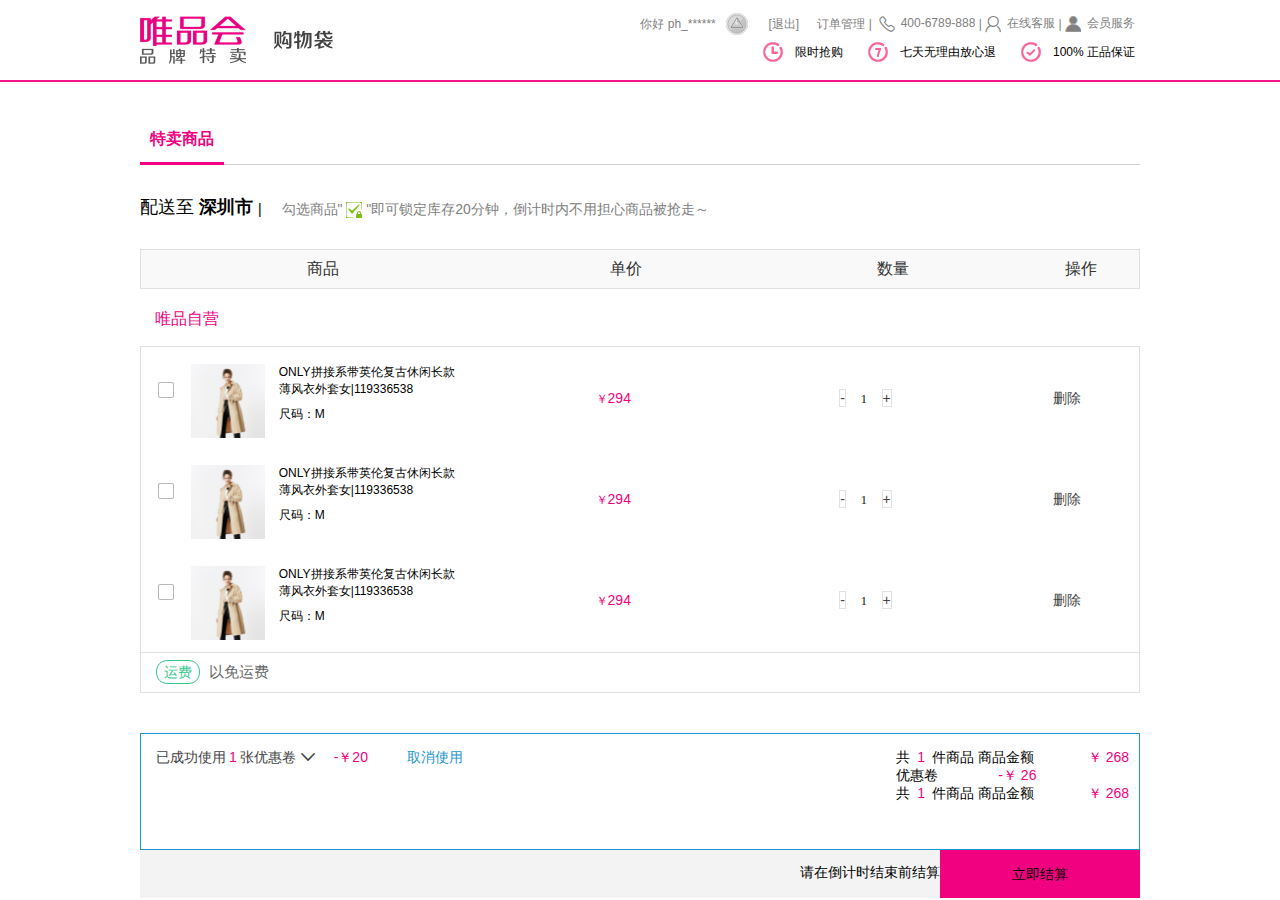
==== cart.html @ 9ded28b0 "123" ====
<!DOCTYPE html>
<html lang="en">
<head>
    <meta charset="UTF-8">
    <meta http-equiv="X-UA-Compatible" content="IE=edge">
    <meta name="viewport" content="width=device-width, initial-scale=1.0">
    <title>cart</title>
    <link rel="stylesheet" href="./css/reset.css">
    <link rel="stylesheet" href="./css/cart.css">
    <link rel="stylesheet" href="./font/iconfont.css">
  
</head>
<body>
    <div class="header container">
      <div class="c-logo">
          <a href="#">
              <img src="./images/cartHeader.png" alt="">
          </a>
      </div>
      <div class="c-nav">
          <div class="nav-top">
              <div class="head-login">
                  <span>你好 
                  <a href="#">ph_******</a>
                  <a href="" class="a"></a>
                  <a href="#" class="b">[退出]</a>
                  <a href="#" class="d">订单管理</a>
                </span>
                  <span>|</span>
                  <span></span>
                  <span><span class="iconfont icon-dianhua itif"></span><a href="">400-6789-888</a></span>
                  <span>|</span>
                  <span><span class="iconfont icon-yonghu itif"></span><a href="#">在线客服</a></span>
                  <span>|</span>
                  <span><span class="iconfont icon-wodedangxuan itif"></span><a href="#">会员服务</a></span></a></span>              
              </div>
          </div>
          <div class="nav-bottom">
            <ul>
                <li><span></span><span>100% 正品保证</span></li>
                <li><span></span><span>七天无理由放心退</span></li>
                <li><span></span><span>限时抢购</span></li>
            </ul>
          </div>
      </div>
    </div>  
    <p class="line"></p>
    <div class="body container">
        <div class="b-head">
          <a href="#"> <span>特卖商品</span></a>
        </div>
        <div class="b-title">
            <span class="adress">配送至
                <em>深圳市</em>
            </span>
            <span>|</span>
             <p>勾选商品" <img src="./images/checked.png" alt=""> "即可锁定库存20分钟，倒计时内不用担心商品被抢走～
             </p>
        </div>
        <div class="b-nav">
            <ul>
                <li><span>商品</span></li>
                <li><span>单价</span></li>
                <li><span>数量</span></li>
                <li><span>操作</span></li>
            </ul>
        </div>
        <div class="b-h1">唯品自营</div>
        <div class="b-table">
            <table>
                <tbody>
                    <tr>
                        <td>
                            <div class="goods">
                                <div class="checkbox">
                                   <label for=""></label>
                                </div>
                                <div class="inst">
                                   <a href="">
                                       <img src="./images/15.jpg" alt="">
                                   </a>
                                </div>
                                   <!-- <div class="bigimg"></div> -->
                                   <div class="product-info">
                                       <h3><a href="">ONLY拼接系带英伦复古休闲长款</br>薄风衣外套女|119336538</a></h3>
                                       <p class="product-size">尺码：M</p>
                                   </div>
                                
                            </div>
                        </td>
                        <td class="price">
                            <span>￥</span><strong>294</strong>     
                        </td>
                        <td class="account">
                           <div>
                               <a href="">-</a>
                              <input type="text" name="" id="" value="1">
                               <a href="">+</a>
                           </div>
                          
                        </td>
                        <td class="del">
                           <div><a href="">删除</a></div>
                        </td>
                    </tr>
                    <tr>
                        <td>
                            <div class="goods">
                                <div class="checkbox">
                                   <label for=""></label>
                                </div>
                                <div class="inst">
                                   <a href="">
                                       <img src="./images/15.jpg" alt="">
                                   </a>
                                </div>
                                   <!-- <div class="bigimg"></div> -->
                                   <div class="product-info">
                                       <h3><a href="">ONLY拼接系带英伦复古休闲长款</br>薄风衣外套女|119336538</a></h3>
                                       <p class="product-size">尺码：M</p>
                                   </div>
                                
                            </div>
                        </td>
                        <td class="price">
                            <span>￥</span><strong>294</strong>     
                        </td>
                        <td class="account">
                           <div>
                               <a href="">-</a>
                              <input type="text" name="" id="" value="1">
                               <a href="">+</a>
                           </div>
                          
                        </td>
                        <td class="del">
                           <div><a href="">删除</a></div>
                        </td>
                    </tr>
                    <tr>
                        <td>
                            <div class="goods">
                                <div class="checkbox">
                                   <label for=""></label>
                                </div>
                                <div class="inst">
                                   <a href="">
                                       <img src="./images/15.jpg" alt="">
                                   </a>
                                </div>
                                   <!-- <div class="bigimg"></div> -->
                                   <div class="product-info">
                                       <h3><a href="">ONLY拼接系带英伦复古休闲长款</br>薄风衣外套女|119336538</a></h3>
                                       <p class="product-size">尺码：M</p>
                                   </div>
                                
                            </div>
                        </td>
                        <td class="price">
                            <span>￥</span><strong>294</strong>     
                        </td>
                        <td class="account">
                           <div>
                               <a href="">-</a>
                              <input type="text" name="" id="" value="1">
                               <a href="">+</a>
                           </div>
                          
                        </td>
                        <td class="del">
                           <div><a href="">删除</a></div>
                        </td>
                    </tr>
                </tbody>
            </table>
        </div>
        <div class="yunfei">
            <span>运费</span>
            <div>以免运费</div>
        </div>
        <div class="jiesuan">
            <div class="juan1   clearfix">
            <div class="juan">
                 <div>
                     <a href=""><span>已成功使用<span class="aa">1</span>张优惠卷</span><span class="iconfont   icon-xiajiantou xiala"></span></a>
                 </div>
                 <div class="reprice">
                    <span>-￥20</span>
                    <a href="" class="rel">取消使用</a>
                  
                </div>
            </div>
            
            <div class="relprice">
                <div class="aaa">
                <span>共
                    <span>1</span>
                    <span>件商品  商品金额</span>
                </span>
                <span class="shiji">
                    <span>￥</span>
                    <span>268</span>
                </span>
            </div>
            <div class="aaa">
                <span>优惠卷
                    <span></span>
                    <span></span>
                </span>
                <span class="shiji">
                    <span>-￥</span>
                    <span>26</span>
                </span>
            </div>
            <div class="aaa">
                <span>共
                    <span>1</span>
                    <span>件商品  商品金额</span>
                </span>
                <span class="shiji">
                    <span>￥</span>
                    <span>268</span>
                </span>
            </div>
            </div>
           
        </div>
       
        </div>
        <div> 
      
            <div class="jiaoqian"><span>    
                请在倒计时结束前结算
            </span>
            </div>

            <div class="JI">
               立即结算
            </div>
        </div>
    </div>
   
</body>

</html>
---- css/cart.css ----
.container {
  position: relative;
  margin: 0 auto;
  width: 1000px;
}

.header {
  height: 80px;
  /*   background-color: royalblue; */
}

.line {
  display: block;
  margin-bottom: 30px;
  height: 1px;
  width: 100%;
  border-top: 2px solid #f3168a;
  background-color: #fff;
}

.c-logo a img {
  float: left;
  padding: 16px 0 12px;
}

.c-nav {
  float: right;
}

.nav-top {
  display: inline-block;
  vertical-align: top;
  word-spacing: normal;
  letter-spacing: normal;
  font-size: 12px;
  line-height: 26px;
}

.nav-top .head-login span {
  text-align: center;
  display: inline-block;
  overflow: hidden;
}

.a {
  margin-left: 5px;
  display: inline-block;
  background: url(../images/car-elf.png);
  background-position: -372px -253px;
  width: 26px;
  height: 26px;
  vertical-align: top;
}

.b {
  margin-left: 15px;
  color: grey;
}

.d {
  margin-left: 15px;
  color: grey;
}

.head-login {
  padding-top: 10px;
  padding-right: 5px;
  height: 18px;
  color: grey;
}

.head-login span {
  color: grey;
  line-height: 26px;
}

.head-login span a {
  color: grey;
}

.itif {
  display: inline-block;
  font-size: 12px;
  margin-right: 6px;
  color: grey;
  text-align: center;
  vertical-align: middle;
}

.nav-bottom {
  position: absolute;
  right: -20px;
}

.nav-bottom ul {
  display: block;
  list-style-type: disc;
  margin-block-start: 1em;
  margin-block-end: 1em;
  margin-inline-start: 0px;
  margin-inline-end: 0px;
  padding-inline-start: 40px;
}

.nav-bottom ul li {
  float: right;
  font-size: 12px;
}

.nav-bottom ul li:first-child span:first-child {
  display: inline-block;
  line-height: 1;
  margin-right: 12px;
  vertical-align: top;
  font-size: 20px;
  color: #f66a96;
  vertical-align: top;
  background-image: url(../images/car-elf.png);
  background-position: -587px -145px;
  width: 20px;
  height: 20px;
}

.nav-bottom ul li:nth-child(2) span:first-child {
  display: inline-block;
  line-height: 1;
  margin-right: 12px;
  vertical-align: top;
  font-size: 20px;
  color: #f66a96;
  background-image: url(../images/car-elf.png);
  background-position: -432px -253px;
  width: 20px;
  height: 20px;
}

.nav-bottom ul li:last-child span:first-child {
  display: inline-block;
  background-image: url(../images/car-elf.png);
  background-position: -587px -169px;
  width: 20px;
  height: 20px;
  line-height: 1;
  margin-right: 12px;
  vertical-align: top;
  font-size: 20px;
  color: #f66a96;
}

.nav-bottom ul li span:last-child {
  display: inline-block;
  vertical-align: top;
  line-height: 20px;
  margin-right: 25px;
  white-space: nowrap;
}

.body .b-head {
  border-bottom: 1px solid #d0d0d0;
  margin-bottom: 30px;
  font-weight: 700;
}

.body .b-head a {
  position: relative;
  bottom: -1px;
  display: inline-block;
  font-size: 16px;
  color: #333;
  padding: 15px 10px;
  margin-right: 10px;
  color: #f10180;
  padding-bottom: 12px;
  border-bottom: 3px solid #f10180;
}

.body .b-head a span {
  color: #f10180;
}

.body .b-title {
  margin-bottom: 30px;
}

.body .b-title .adress {
  font-size: 18px;
  vertical-align: bottom;
  height: 25px;
  max-width: 460px;
  overflow: hidden;
  text-overflow: ellipsis;
  overflow: hidden;
}

.body .b-title .adress em {
  font-weight: 600;
}

.body .b-title p {
  display: inline-block;
  padding-left: 16px;
  font-size: 14px;
  color: grey;
}

.b-nav ul {
  border: 1px solid #e0e0e0;
  height: 38px;
  line-height: 38px;
  background-color: #f9f9f9;
}

.b-nav ul li {
  float: left;
}

.b-nav ul li:first-child {
  padding-left: 15px;
  width: 333px;
  color: #333;
  font-size: 16px;
  text-align: center;
  height: 38px;
}

.b-nav ul li:nth-child(2) {
  width: 274px;
  color: #333;
  font-size: 16px;
  text-align: center;
  height: 38px;
}

.b-nav ul li:nth-child(3) {
  width: 260px;
  color: #333;
  font-size: 16px;
  text-align: center;
  height: 38px;
}

.b-nav ul li:last-child {
  width: 115px;
  color: #333;
  font-size: 16px;
  text-align: center;
  height: 38px;
}

.b-h1 {
  font-family: MicrosoftYaHei;
  font-size: 16px;
  color: #f10180;
  padding: 20px 15px 16px 15px;
}

table {
  border: 1px solid #e0e0e0;
}

table .goods {
  padding-left: 15px;
  width: 333px;
  padding-top: 15px;
  margin-bottom: 10px;
}

table .goods .checkbox {
  display: inline-block;
}

table .goods .checkbox label {
  display: inline-block;
  background-image: url(../images/car-elf.png);
  background-position: -479px -253px;
  width: 19px;
  height: 16px;
  margin-right: 10px;
  padding: 5px 0 2px;
  cursor: pointer;
}

table .goods .inst {
  display: inline-block;
  padding-right: 10px;
}

table .goods .inst a {
  display: inline-block;
  width: 74px;
  height: 74px;
}

table .goods .inst a img {
  width: 74px;
  height: 74px;
}

table .goods .product-info {
  vertical-align: top;
  display: inline-block;
  font-size: 12px;
}

table .goods .product-info h3 {
  color: #333;
}

table .goods .product-info h3 a {
  color: #000;
}

table .goods .product-info h3 a:hover {
  color: #f10180;
}

table .goods .product-info p {
  padding-top: 8px;
}

table .price {
  width: 274px;
  text-align: center;
  color: #f10180;
}

table .price span {
  font-size: 12px;
}

table .account div {
  width: 260px;
  text-align: center;
}

table .account div a {
  border: 1px  solid  #e3e2e2;
  width: 22px;
  height: 22px;
}

table .account div input {
  width: 28px;
  height: 22px;
  text-align: center;
  line-height: 22px;
  color: #272525;
  background-color: #fff;
  font-family: 'Microsoft Yahei';
  border: none;
}

table .del {
  width: 160px;
  text-align: center;
}

.yunfei {
  padding: 10px 15px;
  border: 1px solid #e0e0e0;
  border-top: 0;
}

.yunfei span {
  border: 1px solid #36c88e;
  border-radius: 11px;
  color: #36c88e;
  padding: 3px 7px;
  min-width: 0;
}

.yunfei div {
  display: inline-block;
  font-family: MicrosoftYaHei;
  font-size: 15px;
  color: #666;
  padding-left: 5px;
}

.jiesuan {
  box-sizing: border-box;
  padding-top: 40px;
}

.jiesuan .juan1 {
  border: 1px solid  #1d94d1;
}

.jiesuan .juan {
  float: left;
}

.jiesuan .juan div:first-child {
  padding: 15px 0 0 15px;
  display: inline-block;
}

.jiesuan .juan div:first-child .aa {
  margin-right: 3px;
  margin-left: 3px;
  color: #f10180;
  height: 32px;
}

.jiesuan .juan div:first-child .xiala {
  margin-right: 5px;
  margin-left: 5px;
  font-size: 14px;
  height: 32px;
}

.jiesuan .juan div:last-child {
  display: inline-block;
}

.jiesuan .juan div:last-child span:first-child {
  vertical-align: top;
  font-size: 14px;
  margin-left: 10px;
  color: #f10180;
  height: 32px;
}

.jiesuan .juan div:last-child a {
  margin-left: 35px;
  color: #1d94d1;
}

.jiesuan .relprice {
  float: right;
  padding: 15px 0 0 15px;
  height: 100px;
}

.jiesuan .relprice span:first-child span:first-child {
  color: #f10180;
  margin-right: 3px;
  margin-left: 3px;
}

.jiesuan .relprice .shiji {
  padding-left: 50px;
  padding-right: 10px;
  color: #f10180;
}

.jiaoqian {
  text-align: right;
  /*  box-sizing: border-box; */
  float: left;
  padding: 14px 0 14px 0;
  width: 80%;
  height: 20px;
  /*  border: 1px solid #e2e1e1; */
  background-color: #f3f3f3;
}

.JI {
  float: right;
  top: -1px;
  right: -1px;
  width: 20%;
  height: 48px;
  line-height: 48px;
  text-align: center;
  border-radius: 0;
  z-index: 1;
  background-color: #f10180;
  /*  border: 1px solid #f10180; */
}
---- font/iconfont.css ----
@font-face {font-family: "iconfont";
  src: url('iconfont.eot?t=1614683102384'); /* IE9 */
  src: url('iconfont.eot?t=1614683102384#iefix') format('embedded-opentype'), /* IE6-IE8 */
  url('[data-uri]') format('woff2'),
  url('iconfont.woff?t=1614683102384') format('woff'),
  url('iconfont.ttf?t=1614683102384') format('truetype'), /* chrome, firefox, opera, Safari, Android, iOS 4.2+ */
  url('iconfont.svg?t=1614683102384#iconfont') format('svg'); /* iOS 4.1- */
}

.iconfont {
  font-family: "iconfont" !important;
  font-size: 16px;
  font-style: normal;
  -webkit-font-smoothing: antialiased;
  -moz-osx-font-smoothing: grayscale;
}

.icon-42:before {
  content: "\e627";
}

.icon-yonghu:before {
  content: "\e611";
}

.icon-erweima:before {
  content: "\e61a";
}

.icon-shipin:before {
  content: "\e607";
}

.icon-icon-test:before {
  content: "\e640";
}

.icon-dianhua:before {
  content: "\e660";
}

.icon-zuojiantou:before {
  content: "\e641";
}

.icon-zuojiantou-copy:before {
  content: "\e7b1";
}

.icon-iconfront-:before {
  content: "\e60b";
}

.icon-xiajiantou:before {
  content: "\e649";
}

.icon-faxian:before {
  content: "\e746";
}

.icon-jiahao:before {
  content: "\e626";
}

.icon-ic_arrow_r:before {
  content: "\e601";
}

.icon-gengduo:before {
  content: "\e652";
}

.icon-dingdan-:before {
  content: "\e637";
}

.icon-fujinmendian:before {
  content: "\e66c";
}

.icon-dianzan:before {
  content: "\e603";
}

.icon-shouye:before {
  content: "\e622";
}

.icon-search:before {
  content: "\e680";
}

.icon-tuichu:before {
  content: "\e7b0";
}

.icon-wodedangxuan:before {
  content: "\e608";
}

.icon-ziyuan:before {
  content: "\e621";
}

.icon-fenlei:before {
  content: "\e620";
}
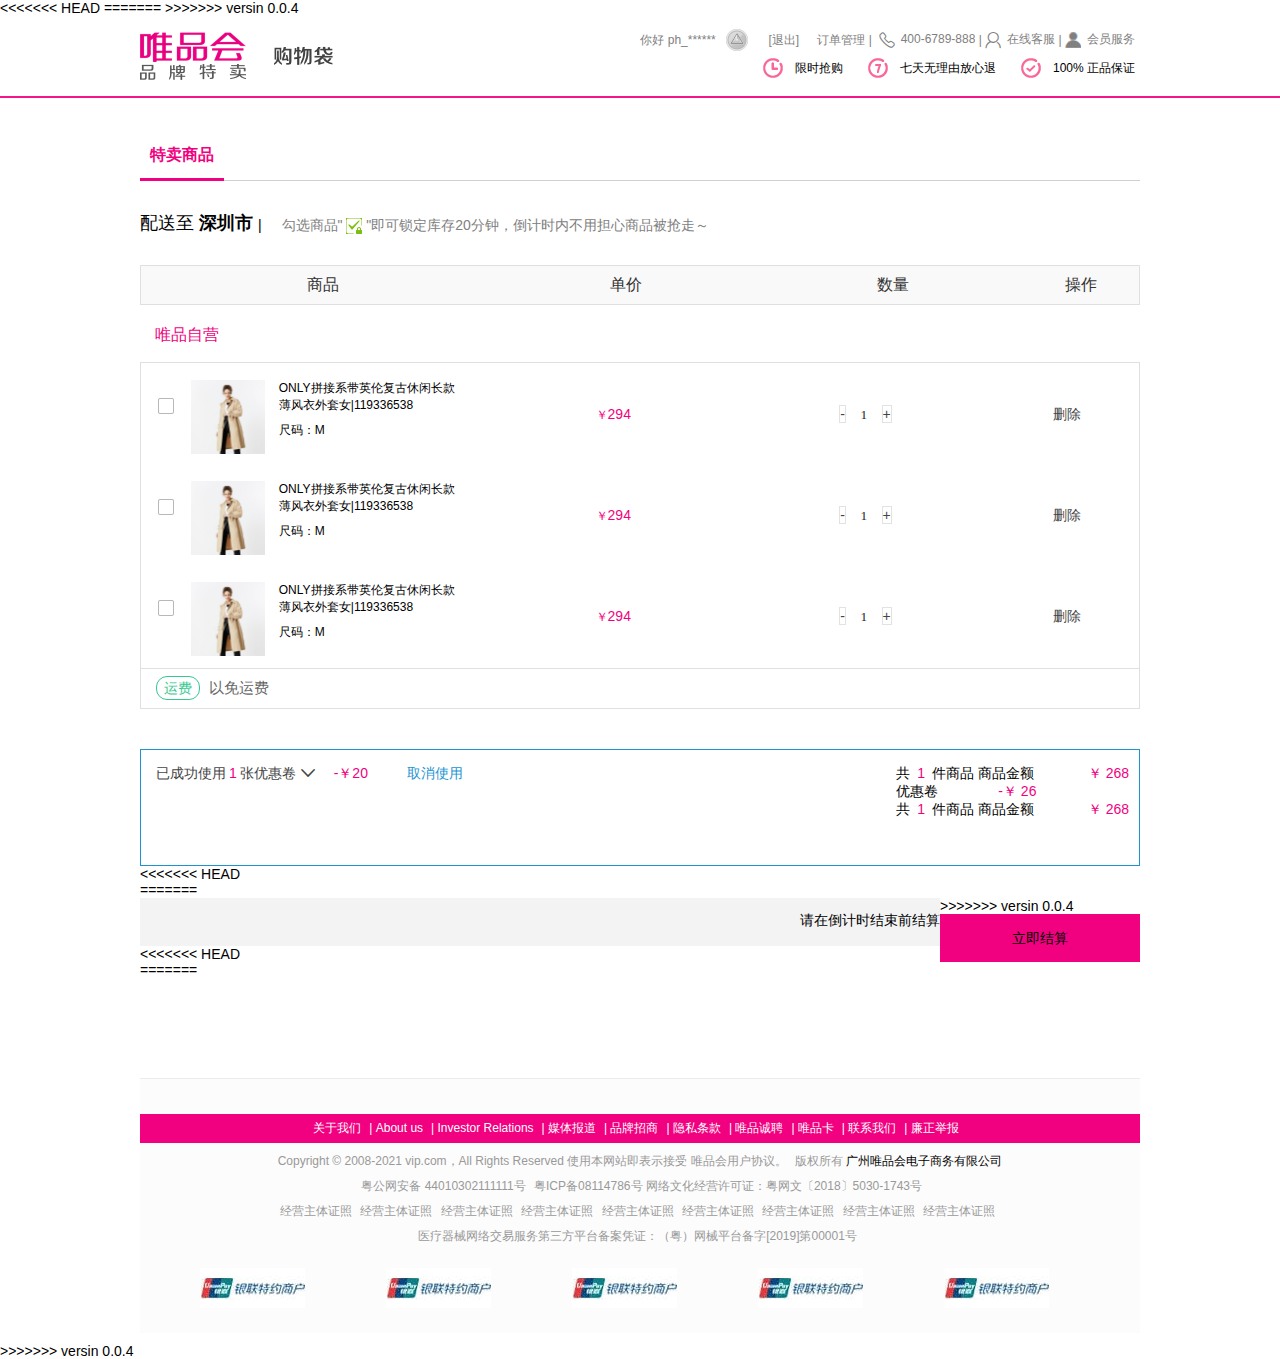
==== commit 8459be90: "VIP version-0.0.5" ====
--- a/cart.html
+++ b/cart.html
@@ -8,6 +8,10 @@
     <link rel="stylesheet" href="./css/reset.css">
     <link rel="stylesheet" href="./css/cart.css">
     <link rel="stylesheet" href="./font/iconfont.css">
+<<<<<<< HEAD
+=======
+    <link rel="stylesheet" href="./css/footer.css">
+>>>>>>> versin 0.0.4
   
 </head>
 <body>
@@ -227,7 +231,11 @@
         </div>
        
         </div>
+<<<<<<< HEAD
         <div> 
+=======
+        <div class="payfor"> 
+>>>>>>> versin 0.0.4
       
             <div class="jiaoqian"><span>    
                 请在倒计时结束前结算
@@ -238,8 +246,82 @@
                立即结算
             </div>
         </div>
+<<<<<<< HEAD
     </div>
    
+=======
+
+
+        <div class=" message">
+            <div class="promises-pic">
+       
+            </div>
+            <div class="promises-pic2">
+
+            </div>
+            <div class="promises-pic3">
+
+            </div>
+       
+       
+          </div>
+       
+    </div>
+  
+
+
+    <div class="footer-infor container">
+        <p class="footer-infor-link">
+            <a target="_blank" href="javascript:void(0);" title="关于我们">关于我们</a>|
+            <a target="_blank" href="javascript:void(0);" title="About us">About us</a>|
+            <a target="_blank" href="javascript:void(0);" title="Investor Relations">Investor Relations</a>|
+            <a target="_blank" href="javascript:void(0);" title="媒体报道">媒体报道</a>|
+            <a target="_blank" href="javascript:void(0);" title="品牌招商">品牌招商</a>|
+            <a target="_blank" href="javascript:void(0);" title="隐私条款">隐私条款</a>|
+            <a target="_blank" href="javascript:void(0);" title="唯品诚聘">唯品诚聘</a>|
+            <a target="_blank" href="javascript:void(0);" title="唯品卡">唯品卡</a>|
+            <a target="_blank" title="联系我们" href="javascript:void(0);">联系我们</a>|
+            <a target="_blank" title="廉正举报" href="javascript:void(0);">廉正举报</a>
+        </p>
+        <p class="footer-infor-txt">
+            <span class="s1">
+                Copyright © 2008-2021 vip.com，All Rights Reserved
+                使用本网站即表示接受
+            </span>
+            <a href="">唯品会用户协议。</a>
+            <span class="s1">版权所有</span>
+            <span>广州唯品会电子商务有限公司</span>
+        </p>
+        <p class="footer-infor-txt txt2">
+            <img src="https://a.vpimg4.com/upload/actpics/act/sp/police_icon.png" alt="">
+            <a href="javascript:void(0);">粤公网安备 44010302111111号</a>
+            <span>粤ICP备08114786号</span>
+            <span>网络文化经营许可证：粤网文〔2018〕5030-1743号</span>
+        </p>
+        <p class="footer-infor-txt">
+            <a href="javascript:void(0);">经营主体证照</a>
+            <a href="javascript:void(0);">经营主体证照</a>
+            <a href="javascript:void(0);">经营主体证照</a>
+            <a href="javascript:void(0);">经营主体证照</a>
+            <a href="javascript:void(0);">经营主体证照</a>
+            <a href="javascript:void(0);">经营主体证照</a>
+            <a href="javascript:void(0);">经营主体证照</a>
+            <a href="javascript:void(0);">经营主体证照</a>
+            <a href="javascript:void(0);">经营主体证照</a>
+        </p>
+        <p class="footer-infor-txt">
+            <a href="javascript:void(0);">医疗器械网络交易服务第三方平台备案凭证：（粤）网械平台备字[2019]第00001号</a>
+        </p>
+        <p class="footer_img">
+            <a href="javascript:void(0);"><i class="fot_img1"></i></a>
+            <a href="javascript:void(0);"><i class="fot_img2"></i></a>
+            <a href="javascript:void(0);"><i class="fot_img2"></i></a>
+            <a href="javascript:void(0);"><i class="fot_img2"></i></a>
+            <a href="javascript:void(0);"><i class="fot_img2"></i></a>
+            <a href="javascript:void(0);"><i class="fot_img3"></i></a>
+        </p>
+    </div>
+>>>>>>> versin 0.0.4
 </body>
 
 </html>--- a/css/footer.css
+++ b/css/footer.css
@@ -0,0 +1,65 @@
+
+
+.footer-infor{
+    margin-top: 100px;
+    border-top: 1px solid #ebebeb;
+    background-color: #fcfcfc;
+    font-size: 12px;
+}
+
+.footer-infor-link{
+    height: 29px;
+    background-color: #F10180;
+    margin: 0 auto;
+    line-height: 29px;
+    text-align: center;
+    color: #ffffff;
+    margin-top: 35px;
+}
+.footer-infor-link a{
+    color: #ffffff;
+    margin-right: 8px;
+}
+.footer-infor-txt{
+    text-align: center;
+    height: 15px;
+    margin: 10px auto;
+}
+.footer-infor-txt a{
+    margin-right: 5px;
+    color: #999999;
+}
+.footer-infor-txt img{
+    position: relative;
+    top: 2px;
+}
+.footer-infor-txt a:hover{
+    color: #F10180;
+}
+.footer-infor-txt .s1{
+    color: #999999;
+}
+.footer-infor-txt span{
+    color: #000000;
+}
+.txt2 span{
+    color: #999999;
+}
+.footer_img .fot_img1,.fot_img2,.fot_img3
+.fot_img4,.fot_img5{
+    display: block;
+    float: left;
+    height: 40px;
+    background: url(../images/footer-hash-3de6f1ae.png);
+    background-repeat: no-repeat;
+    width: 106px;
+    margin: 15px 40px;
+}
+.footer_img{
+    width: 960px;
+    height: 80px;
+    line-height: 80px;
+    display: block;
+    margin: 10px auto;
+    text-align: center;
+}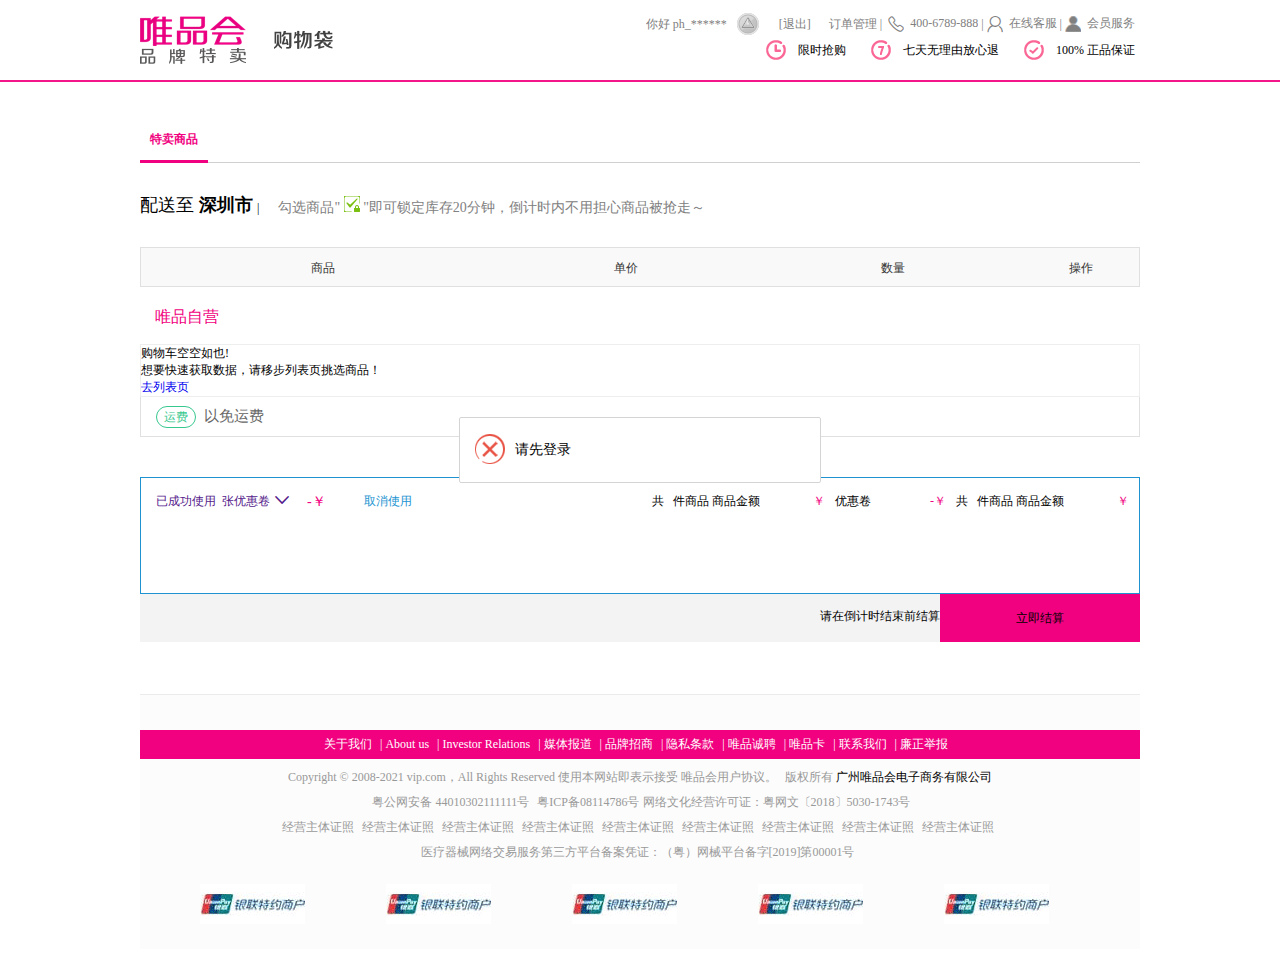
==== commit 1798e64b: "version 1.1.0" ====
--- a/cart.html
+++ b/cart.html
@@ -8,16 +8,13 @@
     <link rel="stylesheet" href="./css/reset.css">
     <link rel="stylesheet" href="./css/cart.css">
     <link rel="stylesheet" href="./font/iconfont.css">
-<<<<<<< HEAD
-=======
     <link rel="stylesheet" href="./css/footer.css">
->>>>>>> versin 0.0.4
   
 </head>
 <body>
     <div class="header container">
       <div class="c-logo">
-          <a href="#">
+          <a href="index.html">
               <img src="./images/cartHeader.png" alt="">
           </a>
       </div>
@@ -71,112 +68,7 @@
         </div>
         <div class="b-h1">唯品自营</div>
         <div class="b-table">
-            <table>
-                <tbody>
-                    <tr>
-                        <td>
-                            <div class="goods">
-                                <div class="checkbox">
-                                   <label for=""></label>
-                                </div>
-                                <div class="inst">
-                                   <a href="">
-                                       <img src="./images/15.jpg" alt="">
-                                   </a>
-                                </div>
-                                   <!-- <div class="bigimg"></div> -->
-                                   <div class="product-info">
-                                       <h3><a href="">ONLY拼接系带英伦复古休闲长款</br>薄风衣外套女|119336538</a></h3>
-                                       <p class="product-size">尺码：M</p>
-                                   </div>
-                                
-                            </div>
-                        </td>
-                        <td class="price">
-                            <span>￥</span><strong>294</strong>     
-                        </td>
-                        <td class="account">
-                           <div>
-                               <a href="">-</a>
-                              <input type="text" name="" id="" value="1">
-                               <a href="">+</a>
-                           </div>
-                          
-                        </td>
-                        <td class="del">
-                           <div><a href="">删除</a></div>
-                        </td>
-                    </tr>
-                    <tr>
-                        <td>
-                            <div class="goods">
-                                <div class="checkbox">
-                                   <label for=""></label>
-                                </div>
-                                <div class="inst">
-                                   <a href="">
-                                       <img src="./images/15.jpg" alt="">
-                                   </a>
-                                </div>
-                                   <!-- <div class="bigimg"></div> -->
-                                   <div class="product-info">
-                                       <h3><a href="">ONLY拼接系带英伦复古休闲长款</br>薄风衣外套女|119336538</a></h3>
-                                       <p class="product-size">尺码：M</p>
-                                   </div>
-                                
-                            </div>
-                        </td>
-                        <td class="price">
-                            <span>￥</span><strong>294</strong>     
-                        </td>
-                        <td class="account">
-                           <div>
-                               <a href="">-</a>
-                              <input type="text" name="" id="" value="1">
-                               <a href="">+</a>
-                           </div>
-                          
-                        </td>
-                        <td class="del">
-                           <div><a href="">删除</a></div>
-                        </td>
-                    </tr>
-                    <tr>
-                        <td>
-                            <div class="goods">
-                                <div class="checkbox">
-                                   <label for=""></label>
-                                </div>
-                                <div class="inst">
-                                   <a href="">
-                                       <img src="./images/15.jpg" alt="">
-                                   </a>
-                                </div>
-                                   <!-- <div class="bigimg"></div> -->
-                                   <div class="product-info">
-                                       <h3><a href="">ONLY拼接系带英伦复古休闲长款</br>薄风衣外套女|119336538</a></h3>
-                                       <p class="product-size">尺码：M</p>
-                                   </div>
-                                
-                            </div>
-                        </td>
-                        <td class="price">
-                            <span>￥</span><strong>294</strong>     
-                        </td>
-                        <td class="account">
-                           <div>
-                               <a href="">-</a>
-                              <input type="text" name="" id="" value="1">
-                               <a href="">+</a>
-                           </div>
-                          
-                        </td>
-                        <td class="del">
-                           <div><a href="">删除</a></div>
-                        </td>
-                    </tr>
-                </tbody>
-            </table>
+          
         </div>
         <div class="yunfei">
             <span>运费</span>
@@ -186,10 +78,10 @@
             <div class="juan1   clearfix">
             <div class="juan">
                  <div>
-                     <a href=""><span>已成功使用<span class="aa">1</span>张优惠卷</span><span class="iconfont   icon-xiajiantou xiala"></span></a>
+                     <a href=""><span>已成功使用<span class="aa"></span>张优惠卷</span><span class="iconfont   icon-xiajiantou xiala"></span></a>
                  </div>
                  <div class="reprice">
-                    <span>-￥20</span>
+                    <span>-￥</span>
                     <a href="" class="rel">取消使用</a>
                   
                 </div>
@@ -198,12 +90,12 @@
             <div class="relprice">
                 <div class="aaa">
                 <span>共
-                    <span>1</span>
+                    <span></span>
                     <span>件商品  商品金额</span>
                 </span>
                 <span class="shiji">
                     <span>￥</span>
-                    <span>268</span>
+                    <span></span>
                 </span>
             </div>
             <div class="aaa">
@@ -213,17 +105,17 @@
                 </span>
                 <span class="shiji">
                     <span>-￥</span>
-                    <span>26</span>
+                    <span></span>
                 </span>
             </div>
             <div class="aaa">
                 <span>共
-                    <span>1</span>
+                    <span></span>
                     <span>件商品  商品金额</span>
                 </span>
                 <span class="shiji">
                     <span>￥</span>
-                    <span>268</span>
+                    <span></span>
                 </span>
             </div>
             </div>
@@ -231,11 +123,7 @@
         </div>
        
         </div>
-<<<<<<< HEAD
-        <div> 
-=======
         <div class="payfor"> 
->>>>>>> versin 0.0.4
       
             <div class="jiaoqian"><span>    
                 请在倒计时结束前结算
@@ -246,10 +134,6 @@
                立即结算
             </div>
         </div>
-<<<<<<< HEAD
-    </div>
-   
-=======
 
 
         <div class=" message">
@@ -321,7 +205,11 @@
             <a href="javascript:void(0);"><i class="fot_img3"></i></a>
         </p>
     </div>
->>>>>>> versin 0.0.4
 </body>
-
+<script src="./js/jQuery 3.6.0.js" type="text/javascript" charset="utf-8"></script>
+
+<script src="./layer/layer.js"></script>
+<script src="./js/tools.js" type="text/javascript" charset="utf-8"></script>
+
+<script src="./js/cart.js" type="text/javascript" charset="utf-8"></script>
 </html>--- a/css/cart.css
+++ b/css/cart.css
@@ -8,7 +8,27 @@
   height: 80px;
   /*   background-color: royalblue; */
 }
-
+.b-table{
+    display: flex;
+    flex-direction:column;
+    border: 1px solid  #eee;
+}
+
+.b-table tr{
+     display: flex;
+     height: 100px;
+     justify-content: space-around;
+}
+.b-table tr td:nth-child(3){
+    width: 100px;
+    text-overflow:ellipsis;
+    overflow:hidden;
+}
+.number input{
+    width: 50px;
+    
+    
+}
 .line {
   display: block;
   margin-bottom: 30px;
@@ -468,3 +488,10 @@
   background-color: #f10180;
   /*  border: 1px solid #f10180; */
 }
+
+
+
+.relprice{ 
+   display:flex;
+    
+}
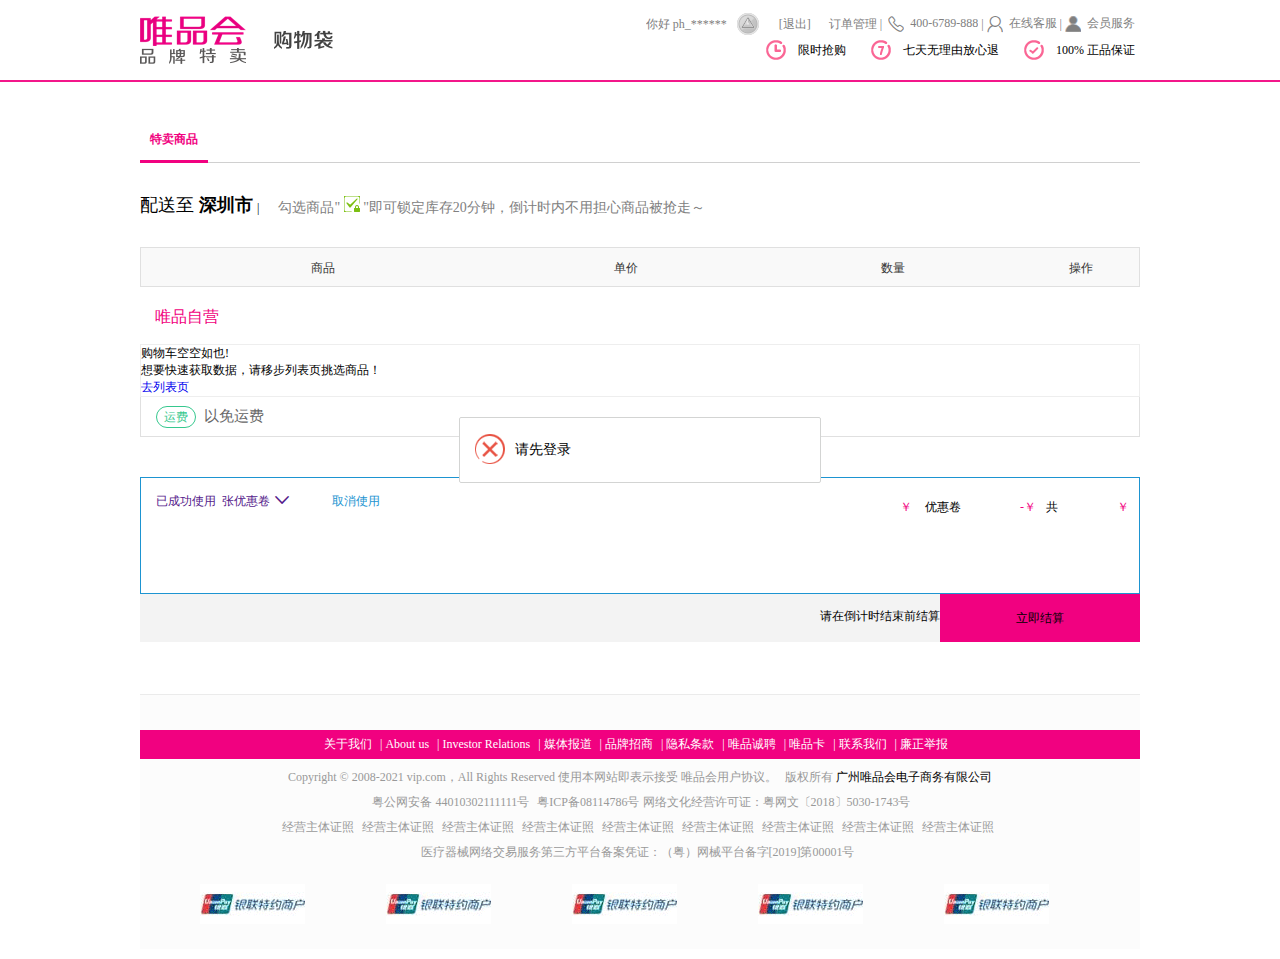
==== commit 2b1da794: "version 1.0.0.1" ====
--- a/cart.html
+++ b/cart.html
@@ -81,7 +81,7 @@
                      <a href=""><span>已成功使用<span class="aa"></span>张优惠卷</span><span class="iconfont   icon-xiajiantou xiala"></span></a>
                  </div>
                  <div class="reprice">
-                    <span>-￥</span>
+                   
                     <a href="" class="rel">取消使用</a>
                   
                 </div>
@@ -89,10 +89,7 @@
             
             <div class="relprice">
                 <div class="aaa">
-                <span>共
-                    <span></span>
-                    <span>件商品  商品金额</span>
-                </span>
+                
                 <span class="shiji">
                     <span>￥</span>
                     <span></span>
@@ -111,7 +108,7 @@
             <div class="aaa">
                 <span>共
                     <span></span>
-                    <span>件商品  商品金额</span>
+                    <span class="count11"></span>
                 </span>
                 <span class="shiji">
                     <span>￥</span>
--- a/css/cart.css
+++ b/css/cart.css
@@ -495,3 +495,18 @@
    display:flex;
     
 }
+
+.b-table tr {
+    line-height: 100px;
+}
+.b-table tr td:nth-child(2)>img {
+  vertical-align: middle;
+}
+.count11{
+    font-size: 14px;
+    color: red;
+}
+.shiji span:nth-child(2){
+    font-size: 20px;
+    color: red;
+}
